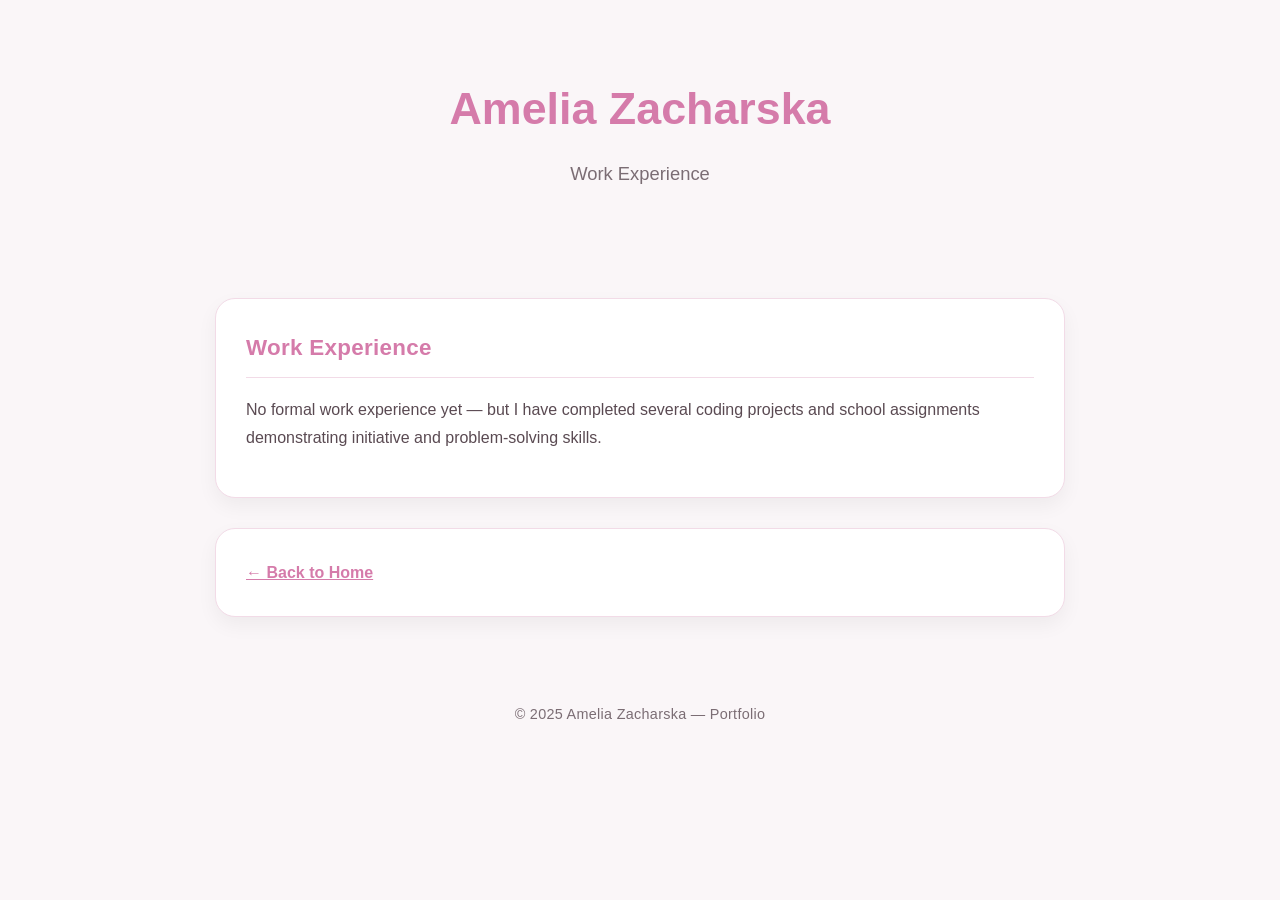
==== experience.html @ be45e654 "Rename experiance.html to experience.html" ====
<!DOCTYPE html>
<html lang="en">
<head>
<meta charset="UTF-8" />
<meta name="viewport" content="width=device-width, initial-scale=1.0" />
<title>Work Experience - Amelia Zacharska</title>
<style>
:root { --pink-bg: #faf6f8; --pink-strong: #d57baa; --text-dark: #5a4a52; --card-bg: #ffffff; --shadow: 0 8px 20px rgba(0,0,0,0.05);}
body { margin:0; font-family: Arial, sans-serif; background: var(--pink-bg); color: var(--text-dark); line-height:1.7;}
header { text-align:center; padding:70px 20px;}
header h1 { font-size:2.8rem; margin:0; color: var(--pink-strong);}
header p { margin-top:12px; font-size:1.15rem; color:#7b6d74;}
.container { max-width:850px; margin:0 auto; padding:20px;}
section { background: var(--card-bg); padding:30px; border-radius:20px; margin-bottom:30px; box-shadow: var(--shadow); border:1px solid #f2dbe7;}
h2 { margin-top:0; font-size:1.4rem; color: var(--pink-strong); font-weight:600; letter-spacing:0.3px; padding-bottom:10px; border-bottom:1px solid #f2dbe7;}
a { color: var(--pink-strong); text-decoration:none; font-weight:600;}
a:hover { text-decoration: underline;}
footer { text-align:center; padding:35px; font-size:0.9rem; color:#7b6d74; letter-spacing:0.3px;}
</style>
</head>
<body>
<header>
  <h1>Amelia Zacharska</h1>
  <p>Work Experience</p>
</header>
<div class="container">
  <section>
    <h2>Work Experience</h2>
    <p>No formal work experience yet — but I have completed several coding projects and school assignments demonstrating initiative and problem-solving skills.</p>
  </section>
  <section>
    <a href="index.html" style="color: var(--pink-strong); text-decoration: underline;">← Back to Home</a>
  </section>
</div>
<footer>© 2025 Amelia Zacharska — Portfolio</footer>
</body>
</html>
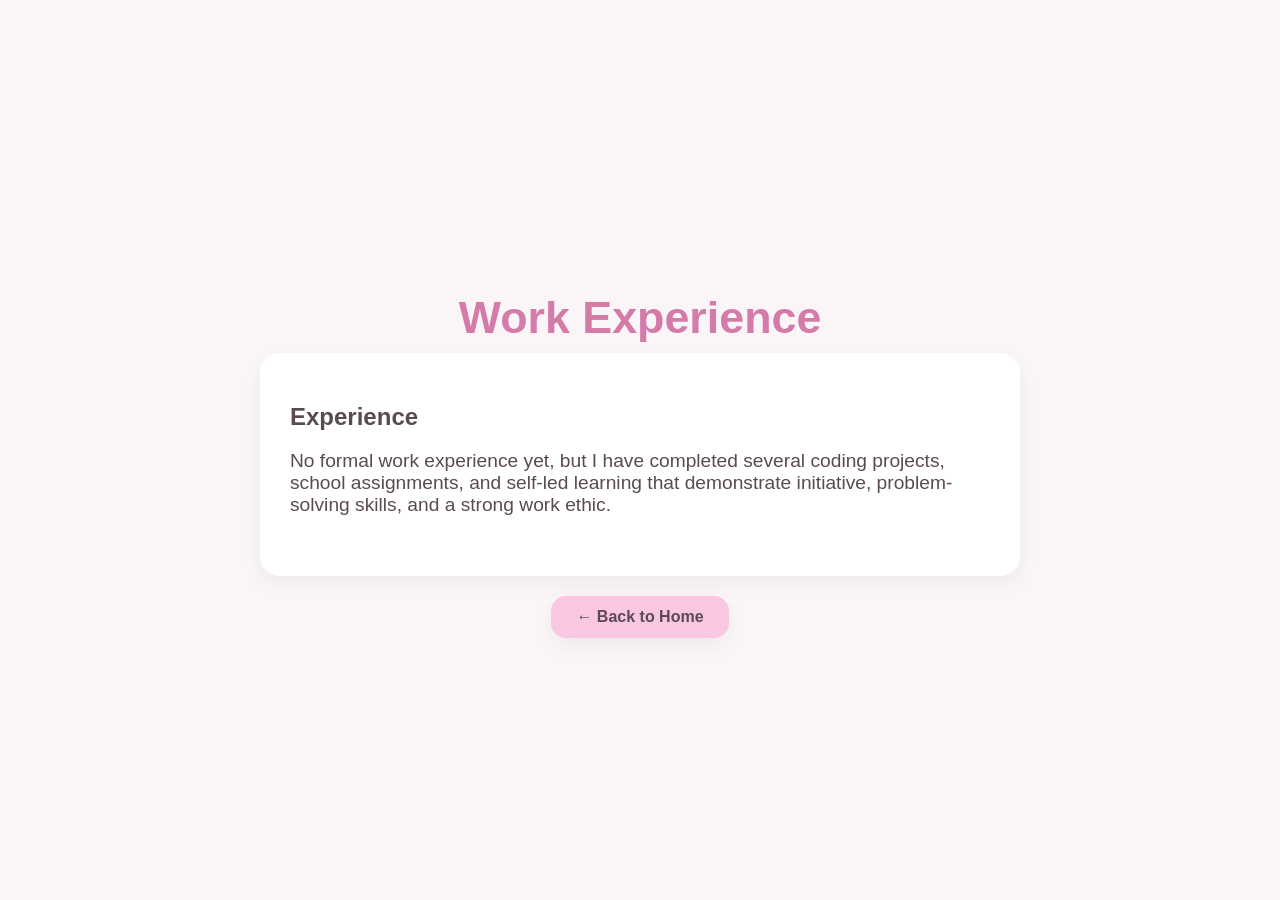
==== commit cfca3f82: "Revise experience section and improve styling Updated the layout and styling of the experience secti" ====
--- a/experience.html
+++ b/experience.html
@@ -5,33 +5,76 @@
 <meta name="viewport" content="width=device-width, initial-scale=1.0" />
 <title>Work Experience - Amelia Zacharska</title>
 <style>
-:root { --pink-bg: #faf6f8; --pink-strong: #d57baa; --text-dark: #5a4a52; --card-bg: #ffffff; --shadow: 0 8px 20px rgba(0,0,0,0.05);}
-body { margin:0; font-family: Arial, sans-serif; background: var(--pink-bg); color: var(--text-dark); line-height:1.7;}
-header { text-align:center; padding:70px 20px;}
-header h1 { font-size:2.8rem; margin:0; color: var(--pink-strong);}
-header p { margin-top:12px; font-size:1.15rem; color:#7b6d74;}
-.container { max-width:850px; margin:0 auto; padding:20px;}
-section { background: var(--card-bg); padding:30px; border-radius:20px; margin-bottom:30px; box-shadow: var(--shadow); border:1px solid #f2dbe7;}
-h2 { margin-top:0; font-size:1.4rem; color: var(--pink-strong); font-weight:600; letter-spacing:0.3px; padding-bottom:10px; border-bottom:1px solid #f2dbe7;}
-a { color: var(--pink-strong); text-decoration:none; font-weight:600;}
-a:hover { text-decoration: underline;}
-footer { text-align:center; padding:35px; font-size:0.9rem; color:#7b6d74; letter-spacing:0.3px;}
+:root {
+  --pink-bg: #faf6f8;
+  --pink-strong: #d57baa;
+  --text-dark: #5a4a52;
+  --card-bg: #ffffff;
+  --shadow: 0 8px 20px rgba(0,0,0,0.05);
+  --button-bg: #f9c7e1;
+  --button-hover: #e7a7c5;
+}
+body {
+  margin: 0;
+  font-family: Arial, sans-serif;
+  background: var(--pink-bg);
+  color: var(--text-dark);
+  display: flex;
+  justify-content: center;
+  align-items: center;
+  min-height: 100vh;
+  flex-direction: column;
+  text-align: center;
+}
+h1 {
+  font-size: 2.8rem;
+  margin-bottom: 10px;
+  color: var(--pink-strong);
+}
+p {
+  font-size: 1.2rem;
+  margin-bottom: 30px;
+}
+.section-card {
+  background: var(--card-bg);
+  padding: 30px;
+  border-radius: 20px;
+  box-shadow: var(--shadow);
+  max-width: 700px;
+  width: 90%;
+  margin-bottom: 20px;
+  text-align: left;
+}
+.button {
+  background: var(--button-bg);
+  color: var(--text-dark);
+  border: none;
+  padding: 12px 25px;
+  border-radius: 15px;
+  font-weight: 600;
+  font-size: 1rem;
+  cursor: pointer;
+  box-shadow: var(--shadow);
+  text-decoration: none;
+  display: inline-block;
+  transition: transform 0.2s, background 0.3s;
+}
+.button:hover {
+  background: var(--button-hover);
+  transform: translateY(-3px);
+}
 </style>
 </head>
 <body>
-<header>
-  <h1>Amelia Zacharska</h1>
-  <p>Work Experience</p>
-</header>
-<div class="container">
-  <section>
-    <h2>Work Experience</h2>
-    <p>No formal work experience yet — but I have completed several coding projects and school assignments demonstrating initiative and problem-solving skills.</p>
-  </section>
-  <section>
-    <a href="index.html" style="color: var(--pink-strong); text-decoration: underline;">← Back to Home</a>
-  </section>
+
+<h1>Work Experience</h1>
+
+<div class="section-card">
+  <h2>Experience</h2>
+  <p>No formal work experience yet, but I have completed several coding projects, school assignments, and self-led learning that demonstrate initiative, problem-solving skills, and a strong work ethic.</p>
 </div>
-<footer>© 2025 Amelia Zacharska — Portfolio</footer>
+
+<a href="index.html" class="button">← Back to Home</a>
+
 </body>
 </html>
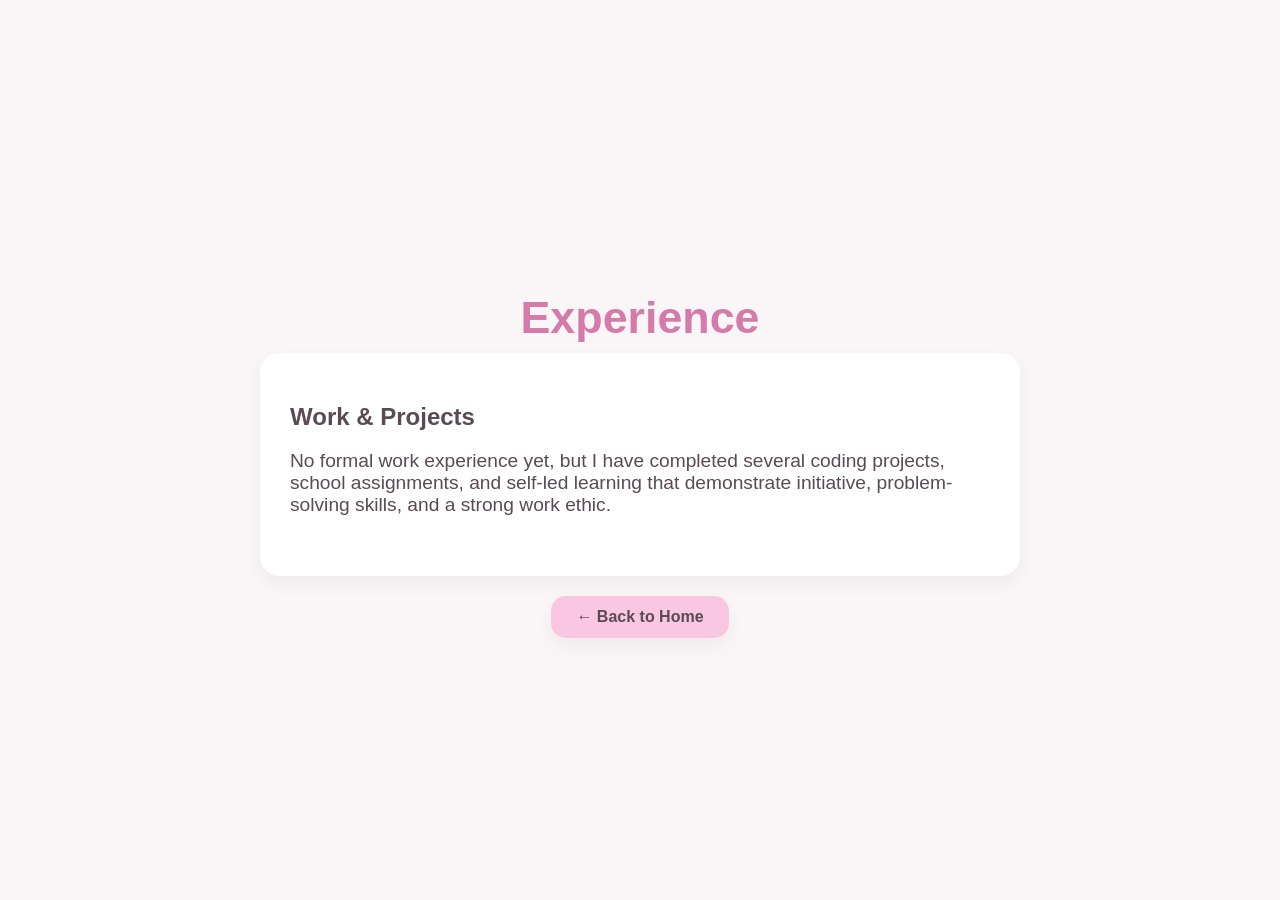
==== commit 64eacc3c: "Change title and headings in experience.html" ====
--- a/experience.html
+++ b/experience.html
@@ -3,7 +3,7 @@
 <head>
 <meta charset="UTF-8" />
 <meta name="viewport" content="width=device-width, initial-scale=1.0" />
-<title>Work Experience - Amelia Zacharska</title>
+<title>Experience - Amelia Zacharska</title>
 <style>
 :root {
   --pink-bg: #faf6f8;
@@ -67,10 +67,10 @@
 </head>
 <body>
 
-<h1>Work Experience</h1>
+<h1>Experience</h1>
 
 <div class="section-card">
-  <h2>Experience</h2>
+  <h2>Work & Projects</h2>
   <p>No formal work experience yet, but I have completed several coding projects, school assignments, and self-led learning that demonstrate initiative, problem-solving skills, and a strong work ethic.</p>
 </div>
 
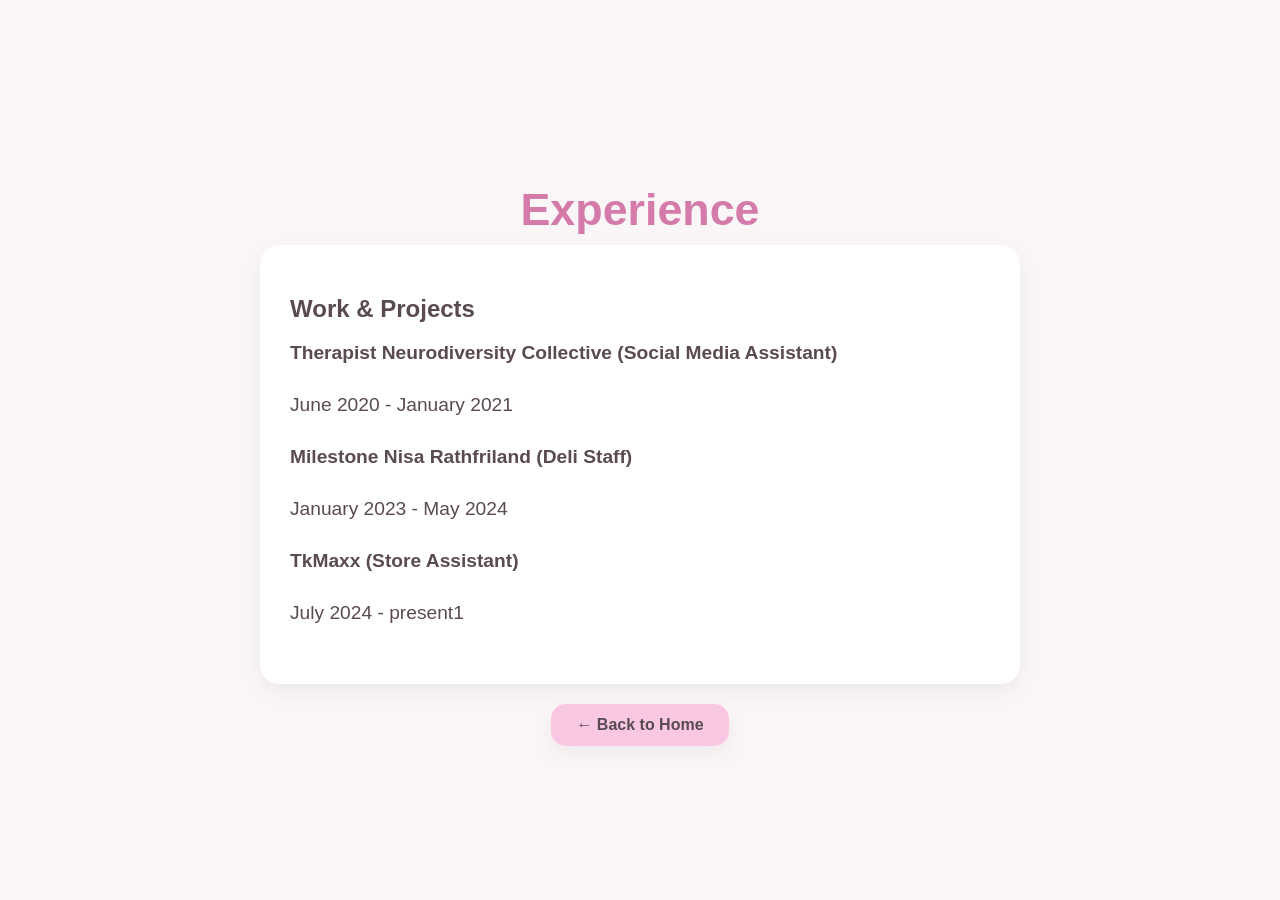
==== commit 6fb2f3ea: "Update experience.html" ====
--- a/experience.html
+++ b/experience.html
@@ -71,7 +71,12 @@
 
 <div class="section-card">
   <h2>Work & Projects</h2>
-  <p>No formal work experience yet, but I have completed several coding projects, school assignments, and self-led learning that demonstrate initiative, problem-solving skills, and a strong work ethic.</p>
+  <p><strong> Therapist Neurodiversity Collective (Social Media Assistant)</strong></p>
+  <p>June 2020 - January 2021</p>
+   <p><strong> Milestone Nisa Rathfriland (Deli Staff)</strong></p>
+  <p>January 2023 - May 2024</p>
+   <p><strong> TkMaxx (Store Assistant)</strong></p>
+  <p>July 2024 - present1</p>
 </div>
 
 <a href="index.html" class="button">← Back to Home</a>
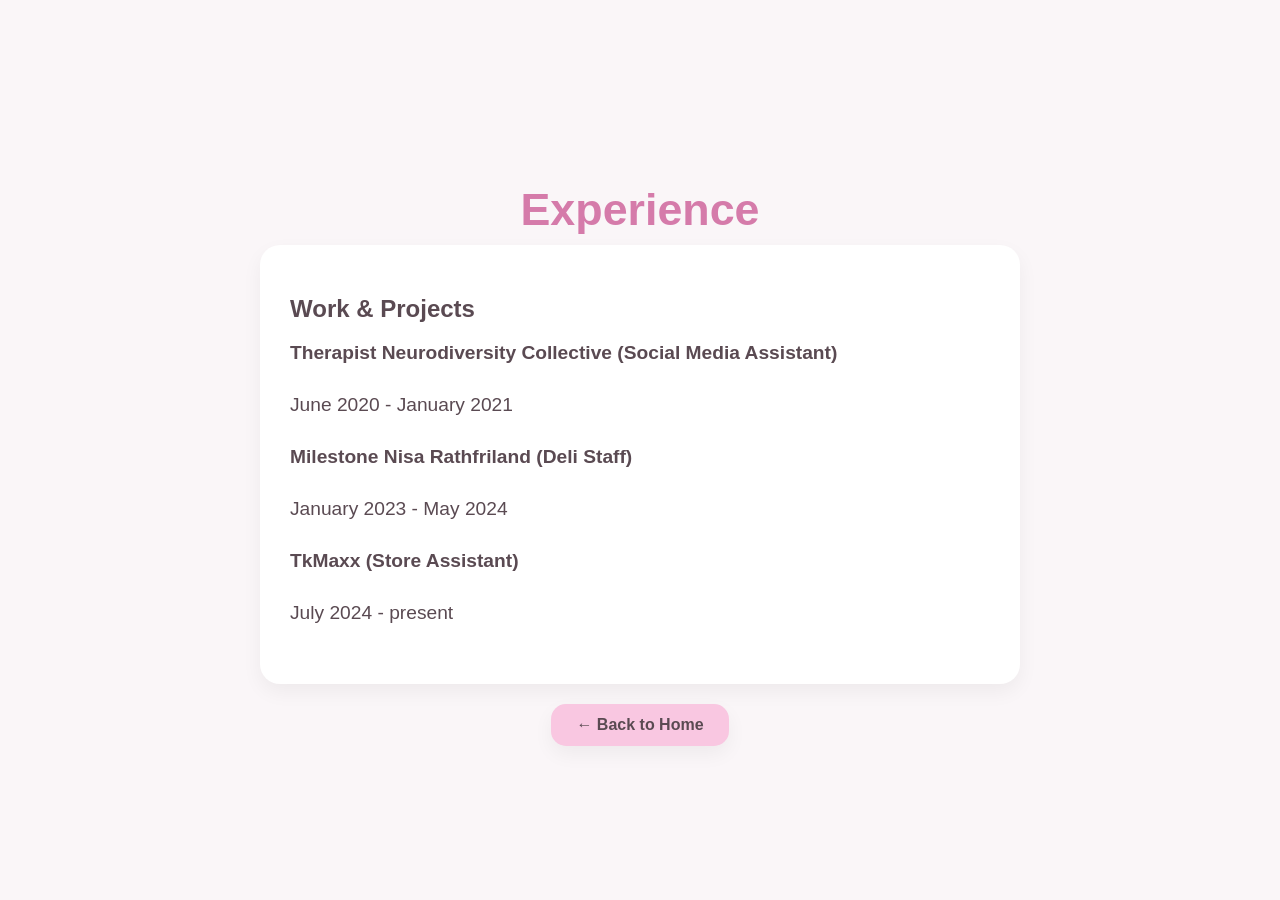
==== commit a2d6f748: "Update experience.html" ====
--- a/experience.html
+++ b/experience.html
@@ -76,7 +76,9 @@
    <p><strong> Milestone Nisa Rathfriland (Deli Staff)</strong></p>
   <p>January 2023 - May 2024</p>
    <p><strong> TkMaxx (Store Assistant)</strong></p>
-  <p>July 2024 - present1</p>
+  <p>July 2024 - present</p>
+
+  
 </div>
 
 <a href="index.html" class="button">← Back to Home</a>
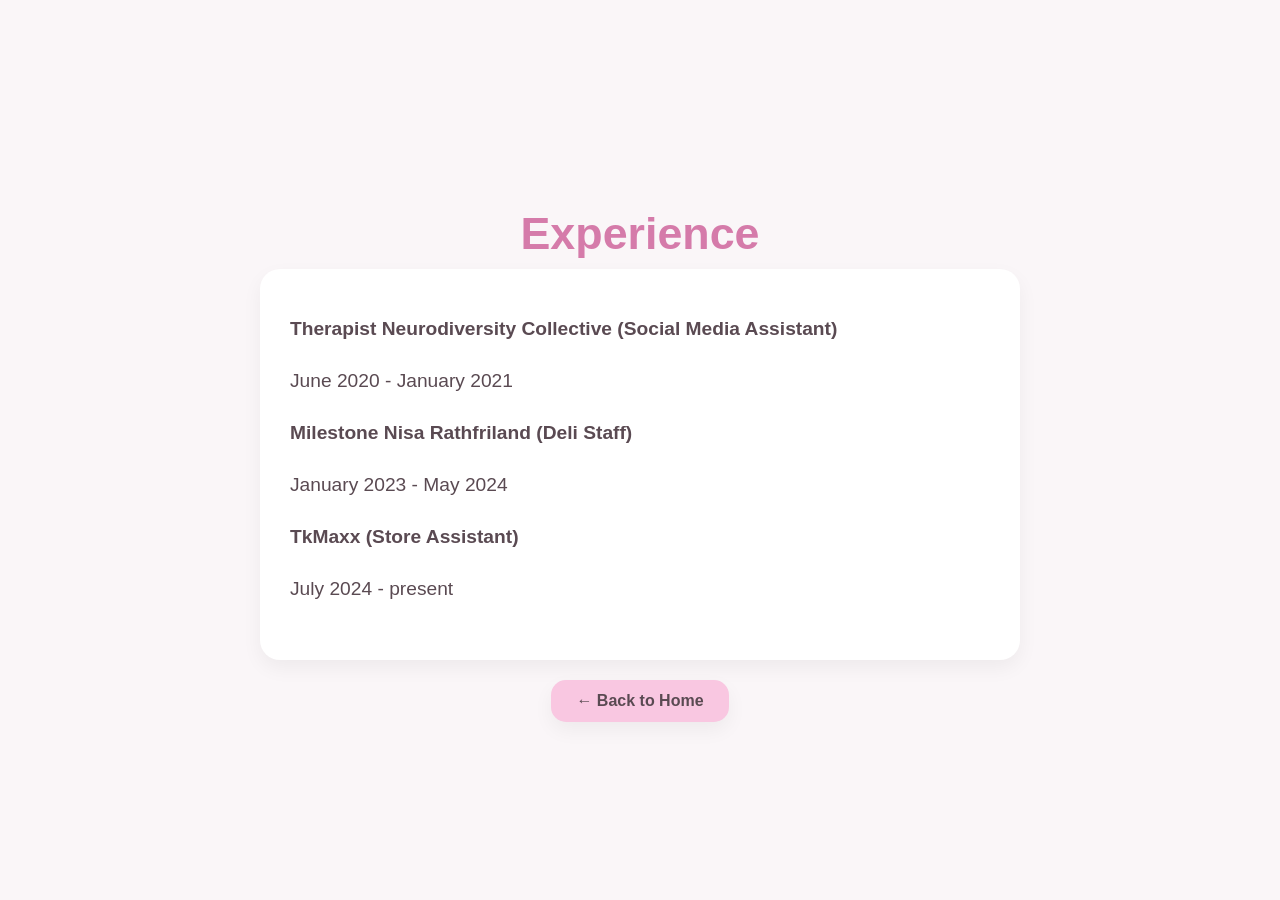
==== commit d3c2e078: "Update experience.html" ====
--- a/experience.html
+++ b/experience.html
@@ -70,7 +70,7 @@
 <h1>Experience</h1>
 
 <div class="section-card">
-  <h2>Work & Projects</h2>
+  
   <p><strong> Therapist Neurodiversity Collective (Social Media Assistant)</strong></p>
   <p>June 2020 - January 2021</p>
    <p><strong> Milestone Nisa Rathfriland (Deli Staff)</strong></p>
